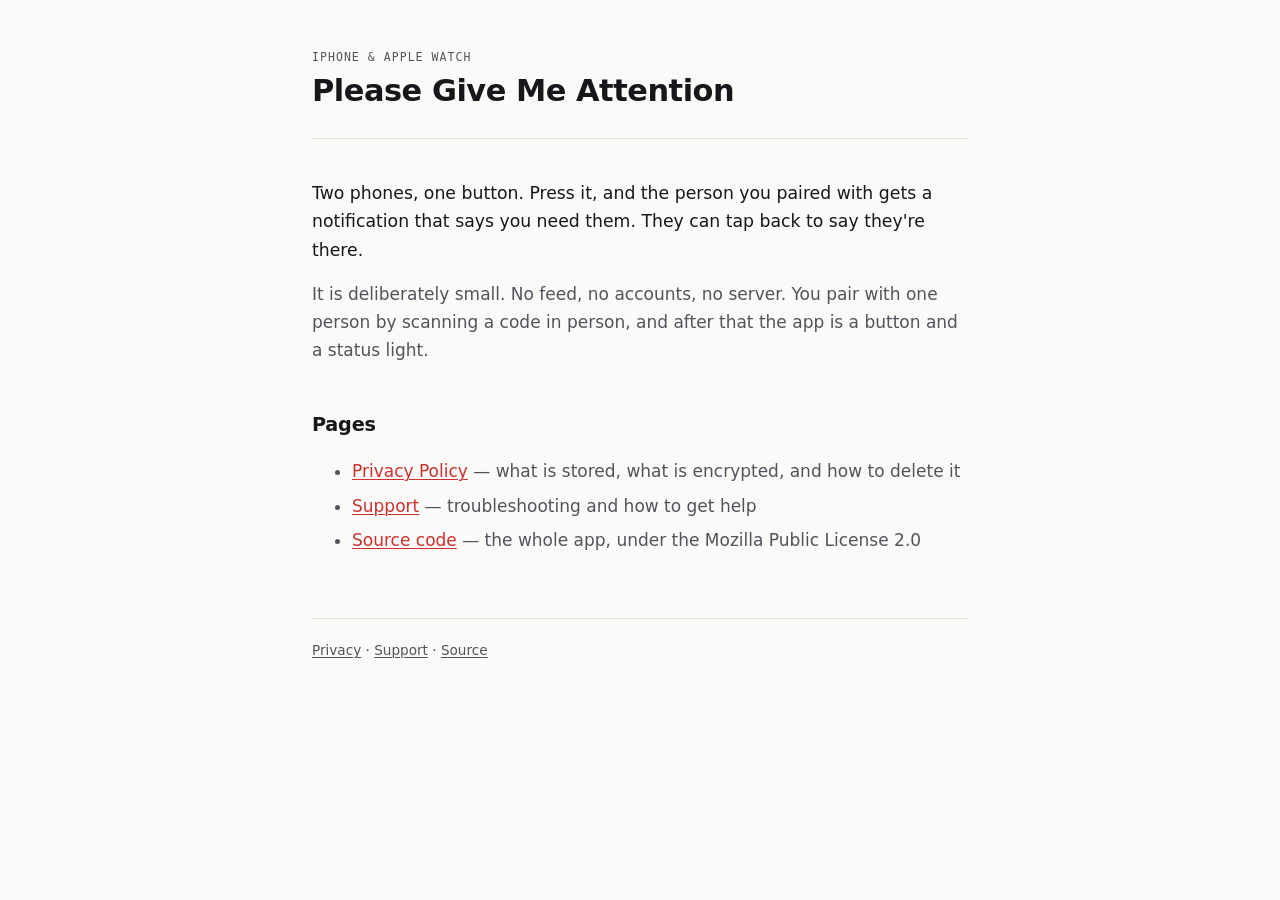
==== site/index.html @ 1e96f057 "Add a static site with the privacy policy and support pages App Store submission requires a privacy " ====
<!doctype html>
<html lang="en">
<head>
<meta charset="utf-8">
<meta name="viewport" content="width=device-width, initial-scale=1">
<title>Please Give Me Attention</title>
<link rel="stylesheet" href="style.css">
</head>
<body>
<div class="wrap">

<header class="masthead">
  <p class="eyebrow">iPhone &amp; Apple Watch</p>
  <h1>Please Give Me Attention</h1>
</header>

<p class="lede">Two phones, one button. Press it, and the person you paired with gets a
notification that says you need them. They can tap back to say they're there.</p>

<p>It is deliberately small. No feed, no accounts, no server. You pair with one person by
scanning a code in person, and after that the app is a button and a status light.</p>

<h2>Pages</h2>

<ul>
<li><a href="privacy.html">Privacy Policy</a> — what is stored, what is encrypted, and
how to delete it</li>
<li><a href="support.html">Support</a> — troubleshooting and how to get help</li>
<li><a href="https://github.com/timfallmk/i-need-attention">Source code</a> — the whole
app, under the Mozilla Public License 2.0</li>
</ul>

<footer>
<p><a href="privacy.html">Privacy</a> &middot; <a href="support.html">Support</a> &middot;
<a href="https://github.com/timfallmk/i-need-attention">Source</a></p>
</footer>

</div>
</body>
</html>
---- site/style.css ----
:root {
  color-scheme: light dark;
  --bg: #fbfaf9;
  --surface: #ffffff;
  --ink: #17161a;
  --ink-soft: #55525c;
  --rule: #e3e0dc;
  --accent: #c8322f;
  --accent-soft: rgba(200, 50, 47, 0.09);
  --mono: ui-monospace, SFMono-Regular, "SF Mono", Menlo, monospace;
  --sans: -apple-system, BlinkMacSystemFont, "Segoe UI", Inter, system-ui, sans-serif;
}

@media (prefers-color-scheme: dark) {
  :root {
    --bg: #131215;
    --surface: #1c1a1f;
    --ink: #f0eeeb;
    --ink-soft: #a8a3ad;
    --rule: #322f37;
    --accent: #ff6b62;
    --accent-soft: rgba(255, 107, 98, 0.12);
  }
}

* { box-sizing: border-box; }

body {
  margin: 0;
  background: var(--bg);
  color: var(--ink);
  font-family: var(--sans);
  font-size: 17px;
  line-height: 1.65;
  -webkit-text-size-adjust: 100%;
}

.wrap {
  max-width: 44rem;
  margin: 0 auto;
  padding: 3rem 1.5rem 5rem;
}

header.masthead {
  border-bottom: 1px solid var(--rule);
  padding-bottom: 1.25rem;
  margin-bottom: 2.5rem;
}

.eyebrow {
  font-family: var(--mono);
  font-size: 0.72rem;
  letter-spacing: 0.09em;
  text-transform: uppercase;
  color: var(--ink-soft);
  margin: 0 0 0.4rem;
}

h1 {
  font-size: 1.9rem;
  line-height: 1.2;
  margin: 0 0 0.5rem;
  text-wrap: balance;
  letter-spacing: -0.015em;
}

h2 {
  font-size: 1.2rem;
  margin: 2.75rem 0 0.75rem;
  letter-spacing: -0.01em;
  text-wrap: balance;
}

h3 {
  font-size: 1rem;
  margin: 1.75rem 0 0.5rem;
  color: var(--ink);
}

p, li { color: var(--ink-soft); }
p { margin: 0 0 1rem; }
li { margin-bottom: 0.4rem; }

strong { color: var(--ink); font-weight: 600; }

a { color: var(--accent); text-decoration-thickness: 1px; text-underline-offset: 2px; }
a:focus-visible { outline: 2px solid var(--accent); outline-offset: 3px; border-radius: 2px; }

code {
  font-family: var(--mono);
  font-size: 0.86em;
  background: var(--accent-soft);
  padding: 0.1em 0.35em;
  border-radius: 3px;
  color: var(--ink);
}

.lede {
  font-size: 1.08rem;
  color: var(--ink);
}

.updated {
  font-family: var(--mono);
  font-size: 0.78rem;
  color: var(--ink-soft);
  margin: 0;
}

.callout {
  background: var(--surface);
  border: 1px solid var(--rule);
  border-left: 3px solid var(--accent);
  border-radius: 4px;
  padding: 1rem 1.25rem;
  margin: 1.5rem 0;
}
.callout p:last-child { margin-bottom: 0; }

.tablewrap { overflow-x: auto; margin: 1.25rem 0; }

table {
  border-collapse: collapse;
  width: 100%;
  font-size: 0.93rem;
}
th, td {
  text-align: left;
  padding: 0.6rem 0.8rem 0.6rem 0;
  border-bottom: 1px solid var(--rule);
  vertical-align: top;
  color: var(--ink-soft);
}
th {
  color: var(--ink);
  font-weight: 600;
  font-size: 0.78rem;
  letter-spacing: 0.05em;
  text-transform: uppercase;
}

nav.crumbs {
  font-size: 0.88rem;
  margin-bottom: 2rem;
}

footer {
  margin-top: 4rem;
  padding-top: 1.25rem;
  border-top: 1px solid var(--rule);
  font-size: 0.85rem;
  color: var(--ink-soft);
}
footer a { color: var(--ink-soft); }
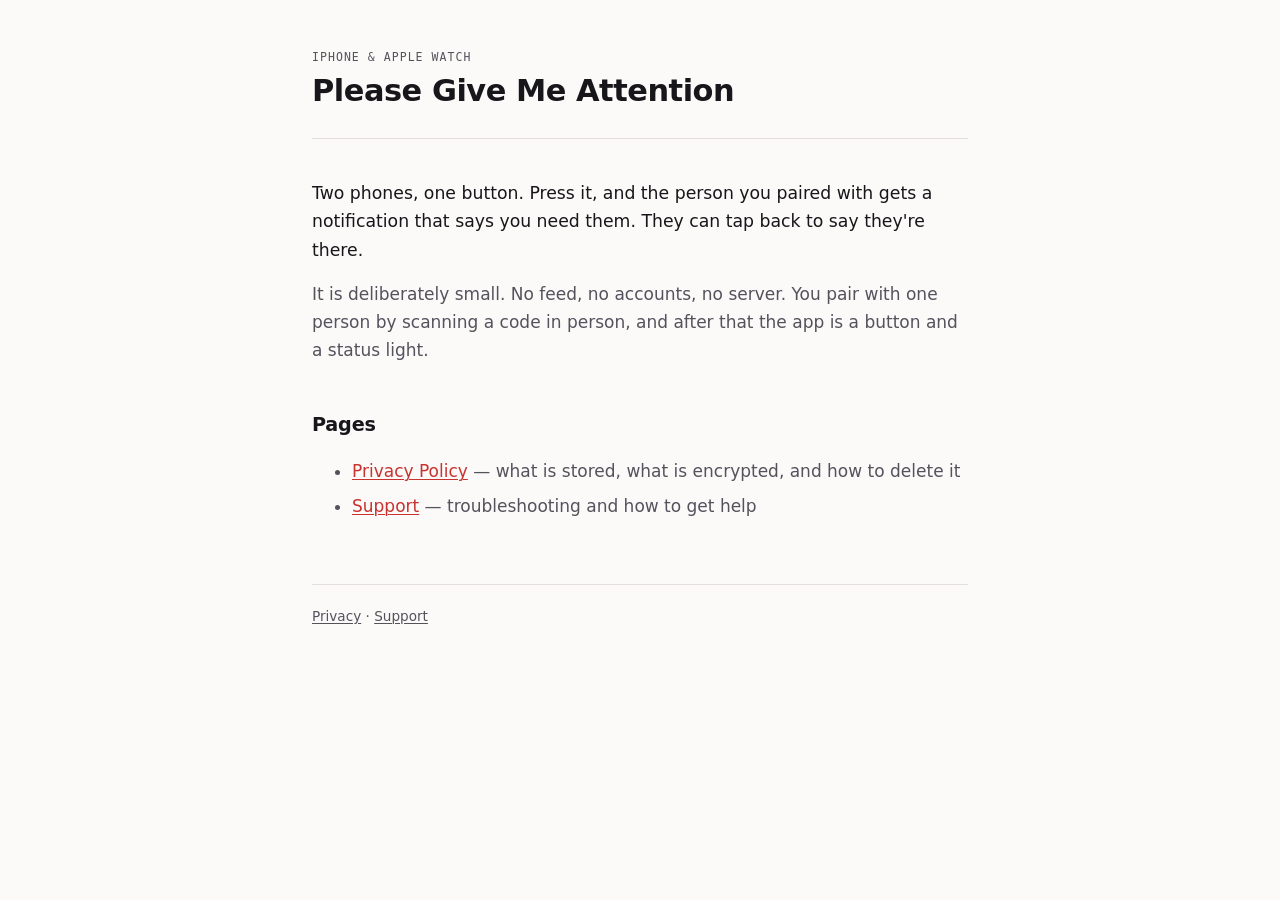
==== commit 39b12879: "Make the site correct for a private repo, and keep it off the macOS runner A Pro plan publishes Page" ====
--- a/site/index.html
+++ b/site/index.html
@@ -26,13 +26,12 @@
 <li><a href="privacy.html">Privacy Policy</a> — what is stored, what is encrypted, and
 how to delete it</li>
 <li><a href="support.html">Support</a> — troubleshooting and how to get help</li>
-<li><a href="https://github.com/timfallmk/i-need-attention">Source code</a> — the whole
-app, under the Mozilla Public License 2.0</li>
 </ul>
 
+<!-- REPO IS PRIVATE. When it is made public, restore the "Source code" list item
+     (the app, under the Mozilla Public License 2.0) and the footer Source link. -->
 <footer>
-<p><a href="privacy.html">Privacy</a> &middot; <a href="support.html">Support</a> &middot;
-<a href="https://github.com/timfallmk/i-need-attention">Source</a></p>
+<p><a href="privacy.html">Privacy</a> &middot; <a href="support.html">Support</a></p>
 </footer>
 
 </div>
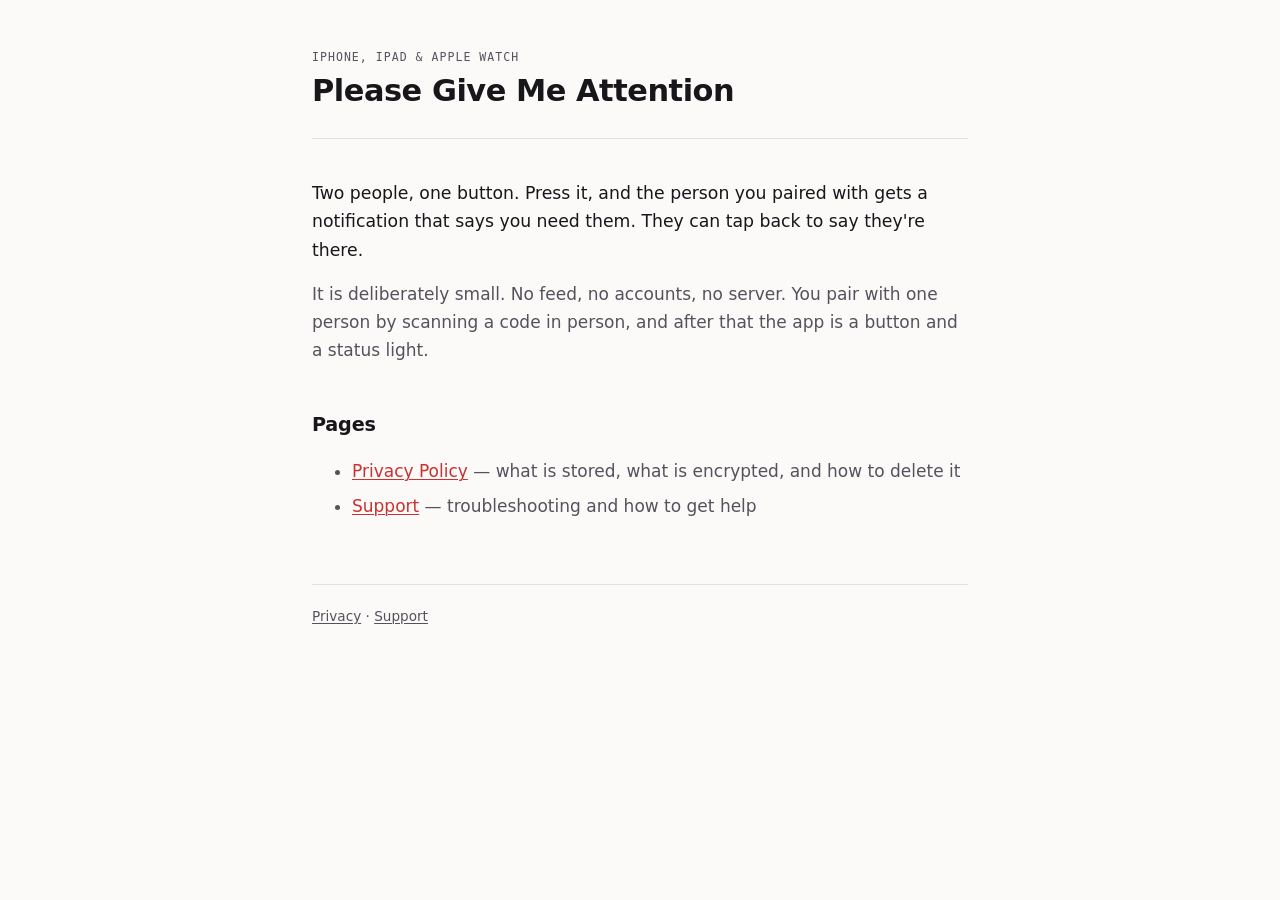
==== commit 70f2e1a4: "Say what the app does now, starting with the line that was wrong README told people to unpair twice:" ====
--- a/site/index.html
+++ b/site/index.html
@@ -10,11 +10,11 @@
 <div class="wrap">
 
 <header class="masthead">
-  <p class="eyebrow">iPhone &amp; Apple Watch</p>
+  <p class="eyebrow">iPhone, iPad &amp; Apple Watch</p>
   <h1>Please Give Me Attention</h1>
 </header>
 
-<p class="lede">Two phones, one button. Press it, and the person you paired with gets a
+<p class="lede">Two people, one button. Press it, and the person you paired with gets a
 notification that says you need them. They can tap back to say they're there.</p>
 
 <p>It is deliberately small. No feed, no accounts, no server. You pair with one person by
@@ -29,7 +29,8 @@
 </ul>
 
 <!-- REPO IS PRIVATE. When it is made public, restore the "Source code" list item
-     (the app, under the Mozilla Public License 2.0) and the footer Source link. -->
+     (the app, under the Mozilla Public License 2.0) and the footer Source link.
+     Full go-public list: CLAUDE.md, "Going public". -->
 <footer>
 <p><a href="privacy.html">Privacy</a> &middot; <a href="support.html">Support</a></p>
 </footer>
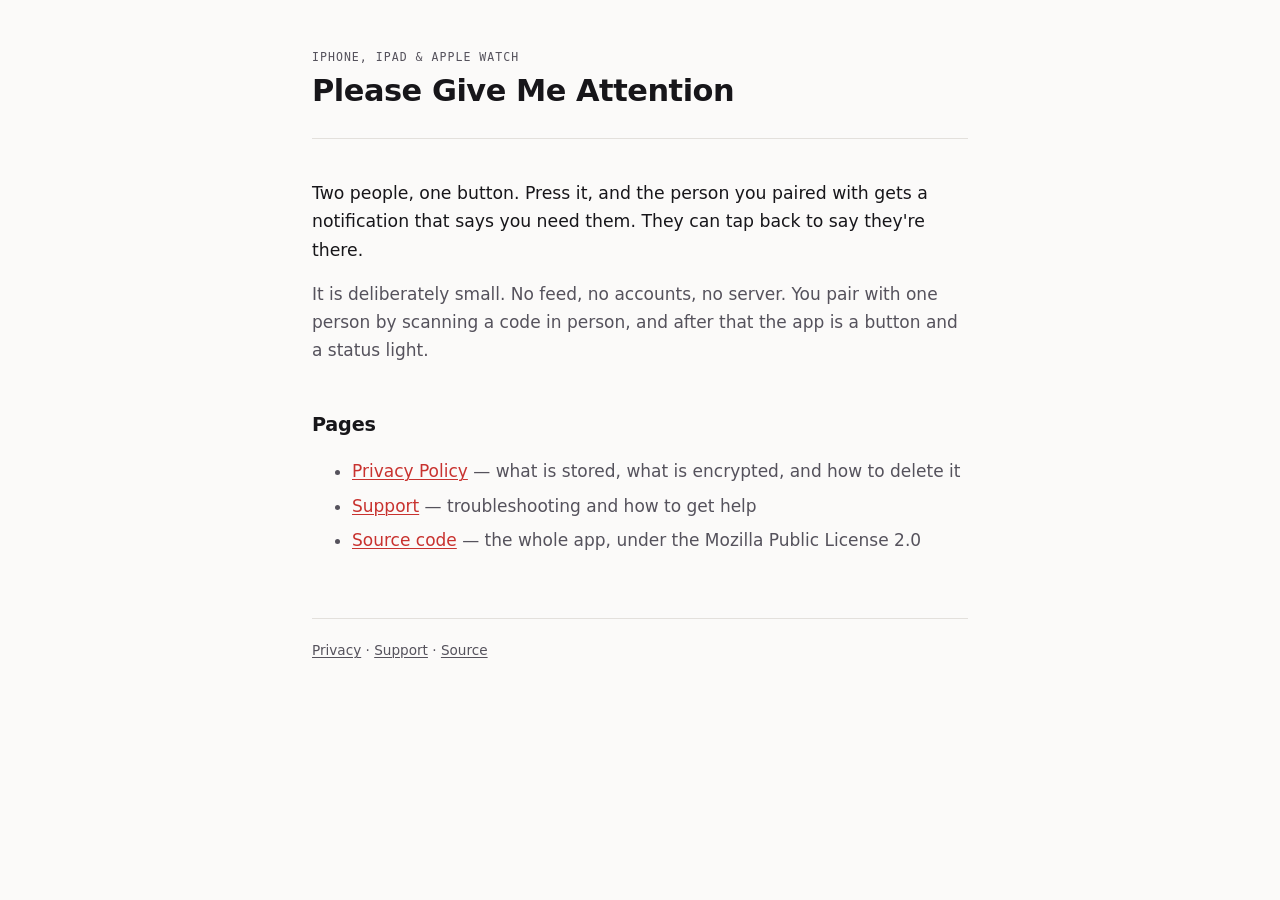
==== commit 98bcd514: "Restore what was withheld while the repo was private 39b1287 took every link into the repository off" ====
--- a/site/index.html
+++ b/site/index.html
@@ -26,13 +26,13 @@
 <li><a href="privacy.html">Privacy Policy</a> — what is stored, what is encrypted, and
 how to delete it</li>
 <li><a href="support.html">Support</a> — troubleshooting and how to get help</li>
+<li><a href="https://github.com/timfallmk/i-need-attention">Source code</a> — the whole
+app, under the Mozilla Public License 2.0</li>
 </ul>
 
-<!-- REPO IS PRIVATE. When it is made public, restore the "Source code" list item
-     (the app, under the Mozilla Public License 2.0) and the footer Source link.
-     Full go-public list: CLAUDE.md, "Going public". -->
 <footer>
-<p><a href="privacy.html">Privacy</a> &middot; <a href="support.html">Support</a></p>
+<p><a href="privacy.html">Privacy</a> &middot; <a href="support.html">Support</a> &middot;
+<a href="https://github.com/timfallmk/i-need-attention">Source</a></p>
 </footer>
 
 </div>
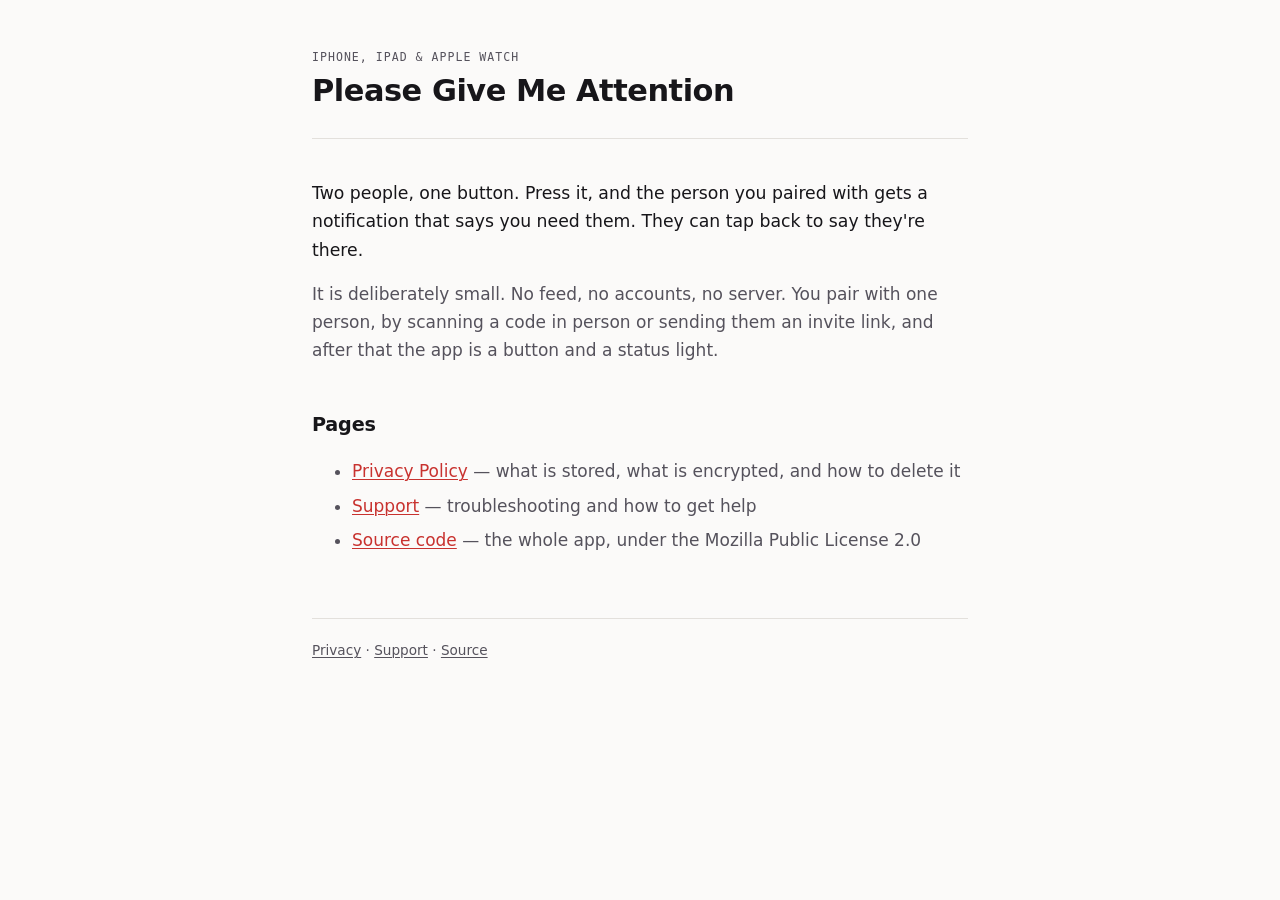
==== commit 4693a472: "Say that pairing also travels by invite link Two corrections from review, both to text this PR eithe" ====
--- a/site/index.html
+++ b/site/index.html
@@ -17,8 +17,9 @@
 <p class="lede">Two people, one button. Press it, and the person you paired with gets a
 notification that says you need them. They can tap back to say they're there.</p>
 
-<p>It is deliberately small. No feed, no accounts, no server. You pair with one person by
-scanning a code in person, and after that the app is a button and a status light.</p>
+<p>It is deliberately small. No feed, no accounts, no server. You pair with one person, by
+scanning a code in person or sending them an invite link, and after that the app is a
+button and a status light.</p>
 
 <h2>Pages</h2>
 
